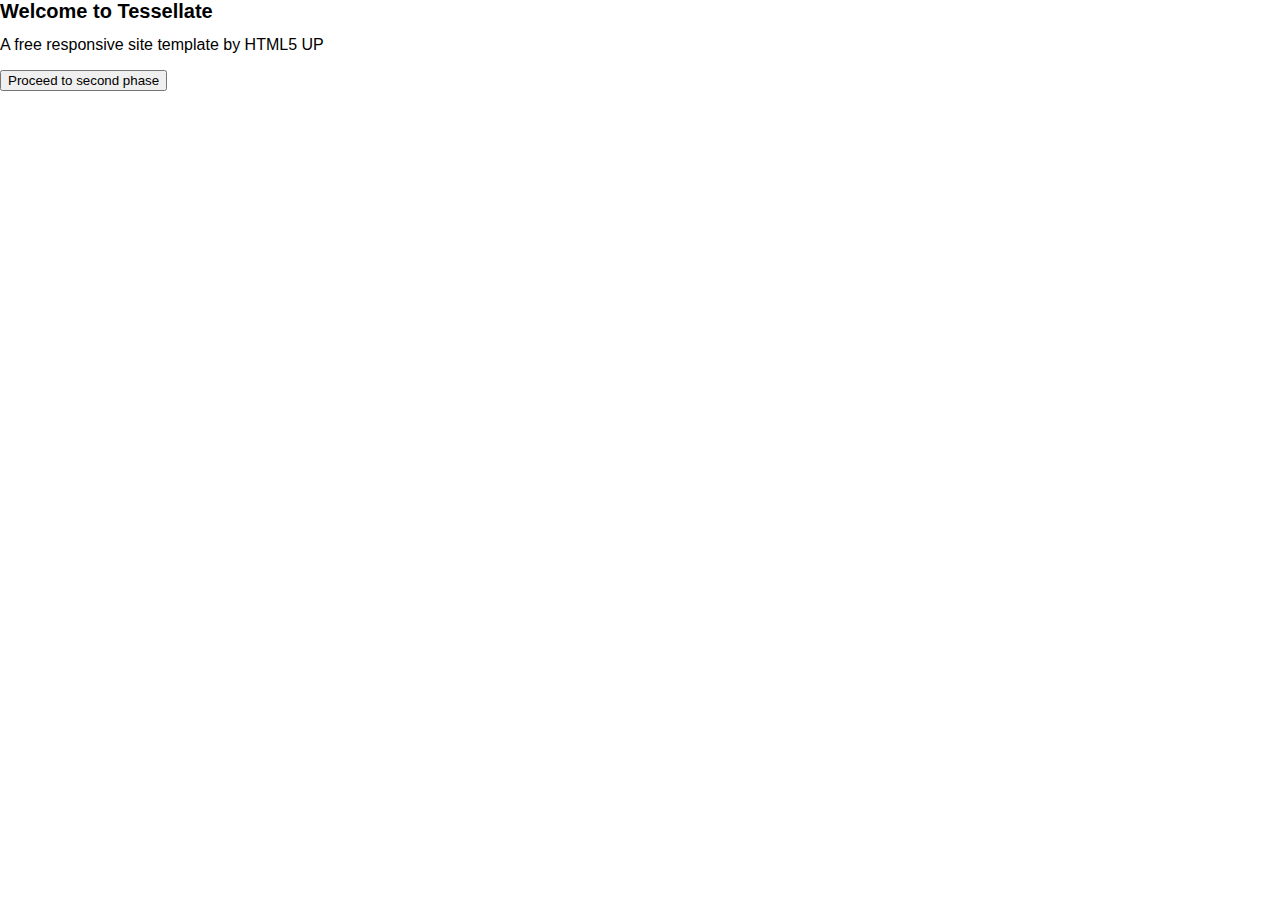
==== PraktikaScss/index.html @ ae3c742b "hero html" ====
<!DOCTYPE html>
<html lang="en">

<head>
  <meta charset="UTF-8">
  <meta http-equiv="X-UA-Compatible" content="IE=edge">
  <meta name="viewport" content="width=device-width, initial-scale=1.0">
  <!-- font awesome 4.7 -->
  <!-- <link rel="stylesheet" href="https://cdnjs.cloudflare.com/ajax/libs/font-awesome/4.7.0/css/font-awesome.css"
    integrity="sha512-5A8nwdMOWrSz20fDsjczgUidUBR8liPYU+WymTZP1lmY9G6Oc7HlZv156XqnsgNUzTyMefFTcsFH/tnJE/+xBg=="
    crossorigin="anonymous" referrerpolicy="no-referrer" /> -->
  <title>Title</title>
  <link rel="stylesheet" href="css/main.css">
</head>

<body>

  <section class="hero">
    <h1>Welcome to Tessellate</h1>
    <p class="lead">A free responsive site template by <a href="#">HTML5 UP</a></p>
    <button class="btn">Proceed to second phase</button>
  </section>

</body>

</html>
---- PraktikaScss/css/main.css ----
* {
  -webkit-box-sizing: border-box;
          box-sizing: border-box;
}

html {
  /* 1 rem = 10px */
  font-size: 62.5%;
  font-family: Verdana, Geneva, Tahoma, sans-serif;
}

p,
li,
a {
  font-size: 1.6rem;
}

button {
  cursor: pointer;
}

body {
  margin: 0;
}

img {
  max-width: 100%;
}

h1,
h2,
h3,
h4,
h5,
h6,
p {
  margin-top: 0;
}

a {
  text-decoration: none;
  color: inherit;
}

/* common rules */
.container {
  padding-left: 10px;
  padding-right: 10px;
  /* apridboti tik maximalu ploti */
  max-width: 80rem;
  /* skaiciuoti parastes automatiskai vienodai is kaires ir is desines */
  margin: 0 auto;
}

/* utility classes */
.flex {
  display: -webkit-box;
  display: -ms-flexbox;
  display: flex;
}

.between {
  -webkit-box-pack: justify;
      -ms-flex-pack: justify;
          justify-content: space-between;
  -webkit-box-align: center;
      -ms-flex-align: center;
          align-items: center;
}

.tac {
  text-align: center;
}/*# sourceMappingURL=main.css.map */
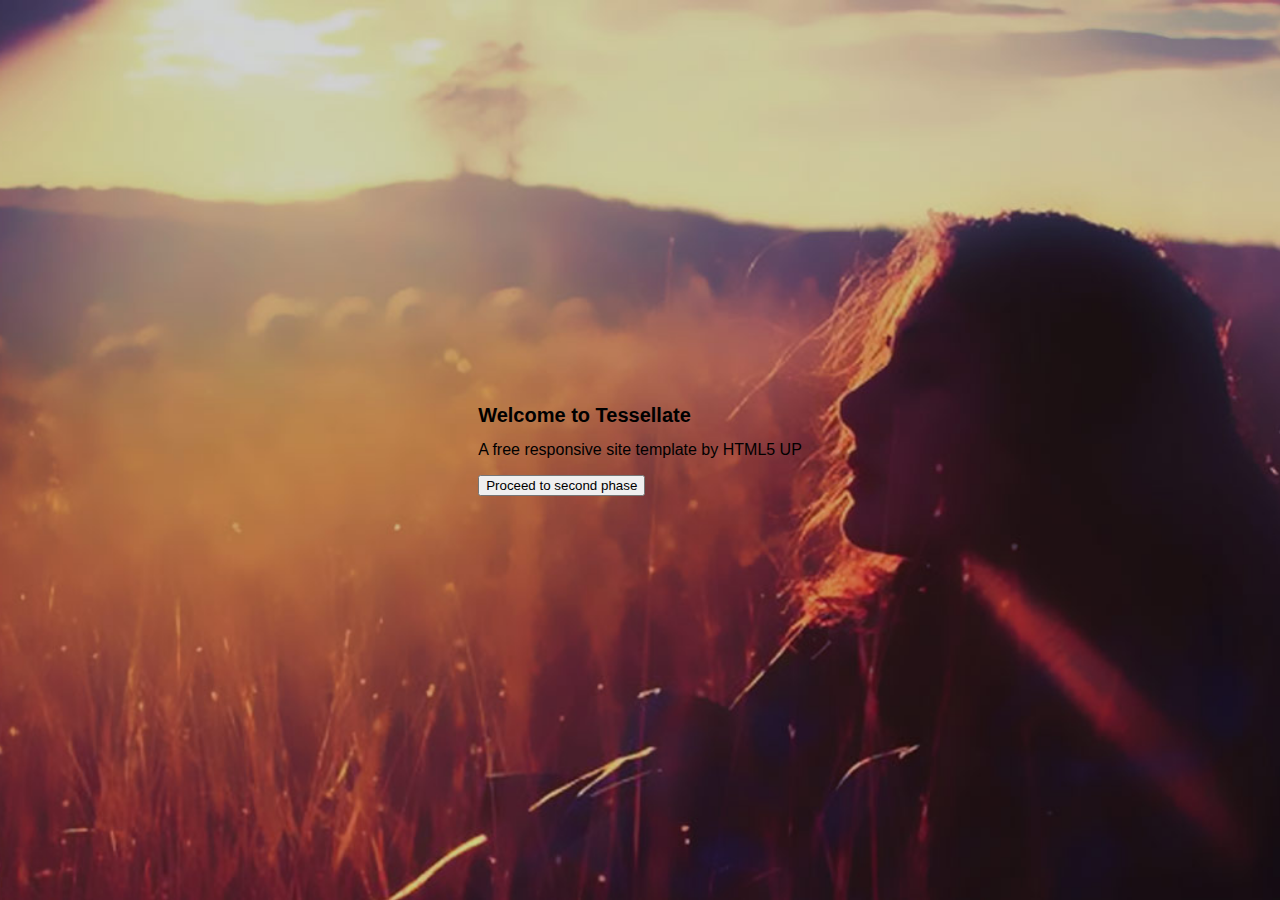
==== commit f9a23366: "yes" ====
--- a/PraktikaScss/index.html
+++ b/PraktikaScss/index.html
@@ -16,9 +16,11 @@
 <body>
 
   <section class="hero">
-    <h1>Welcome to Tessellate</h1>
-    <p class="lead">A free responsive site template by <a href="#">HTML5 UP</a></p>
-    <button class="btn">Proceed to second phase</button>
+    <div class="text-box">
+      <h1>Welcome to Tessellate</h1>
+      <p class="lead">A free responsive site template by <a href="#">HTML5 UP</a></p>
+      <button class="btn">Proceed to second phase</button>
+    </div>
   </section>
 
 </body>
--- a/PraktikaScss/css/main.css
+++ b/PraktikaScss/css/main.css
@@ -70,4 +70,13 @@
 
 .tac {
   text-align: center;
+}
+
+.hero {
+  height: 100vh;
+  min-height: 40rem;
+  display: grid;
+  place-items: center;
+  background: url("../img/header.jpg") no-repeat center;
+  background-size: cover;
 }/*# sourceMappingURL=main.css.map */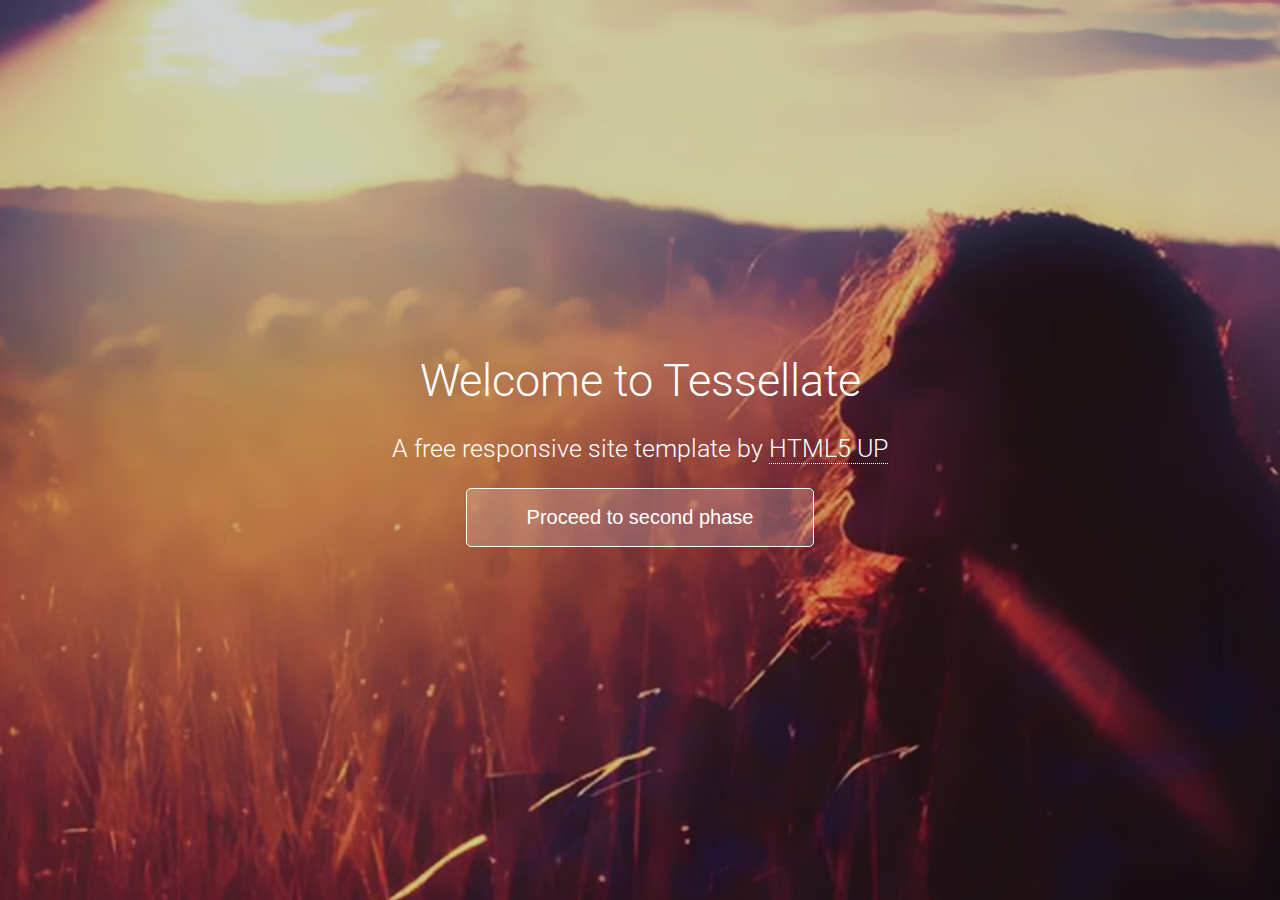
==== commit 9b499a40: "hero" ====
--- a/PraktikaScss/index.html
+++ b/PraktikaScss/index.html
@@ -9,7 +9,12 @@
   <!-- <link rel="stylesheet" href="https://cdnjs.cloudflare.com/ajax/libs/font-awesome/4.7.0/css/font-awesome.css"
     integrity="sha512-5A8nwdMOWrSz20fDsjczgUidUBR8liPYU+WymTZP1lmY9G6Oc7HlZv156XqnsgNUzTyMefFTcsFH/tnJE/+xBg=="
     crossorigin="anonymous" referrerpolicy="no-referrer" /> -->
-  <title>Title</title>
+
+  <!-- roboto font -->
+  <link rel="preconnect" href="https://fonts.googleapis.com">
+  <link rel="preconnect" href="https://fonts.gstatic.com" crossorigin>
+  <link href="https://fonts.googleapis.com/css2?family=Roboto:wght@300;400;700&display=swap" rel="stylesheet">
+  <title>Scss</title>
   <link rel="stylesheet" href="css/main.css">
 </head>
 
--- a/PraktikaScss/css/main.css
+++ b/PraktikaScss/css/main.css
@@ -6,7 +6,8 @@
 html {
   /* 1 rem = 10px */
   font-size: 62.5%;
-  font-family: Verdana, Geneva, Tahoma, sans-serif;
+  font-family: "Roboto", Verdana, Geneva, Tahoma, sans-serif;
+  font-weight: 300;
 }
 
 p,
@@ -72,6 +73,21 @@
   text-align: center;
 }
 
+.btn {
+  border: 1px solid #fff;
+  background-color: rgba(255, 255, 255, 0.2);
+  color: white;
+  padding: 1.7rem 6rem;
+  border-radius: 0.5rem;
+  font-size: 2rem;
+  font-weight: 300;
+  -webkit-transition: background-color 0.2s;
+  transition: background-color 0.2s;
+}
+.btn:hover {
+  background-color: rgba(255, 255, 255, 0.4);
+}
+
 .hero {
   height: 100vh;
   min-height: 40rem;
@@ -79,4 +95,24 @@
   place-items: center;
   background: url("../img/header.jpg") no-repeat center;
   background-size: cover;
+}
+
+.text-box {
+  text-align: center;
+  color: white;
+}
+.text-box h1 {
+  font-weight: 300;
+  font-size: 4.5rem;
+  margin-bottom: 0.6em;
+}
+.text-box .lead {
+  font-size: 2.5rem;
+  font-weight: 300;
+  margin-bottom: 1em;
+}
+.text-box a {
+  text-transform: uppercase;
+  font-size: 2.5rem;
+  border-bottom: 1px dotted white;
 }/*# sourceMappingURL=main.css.map */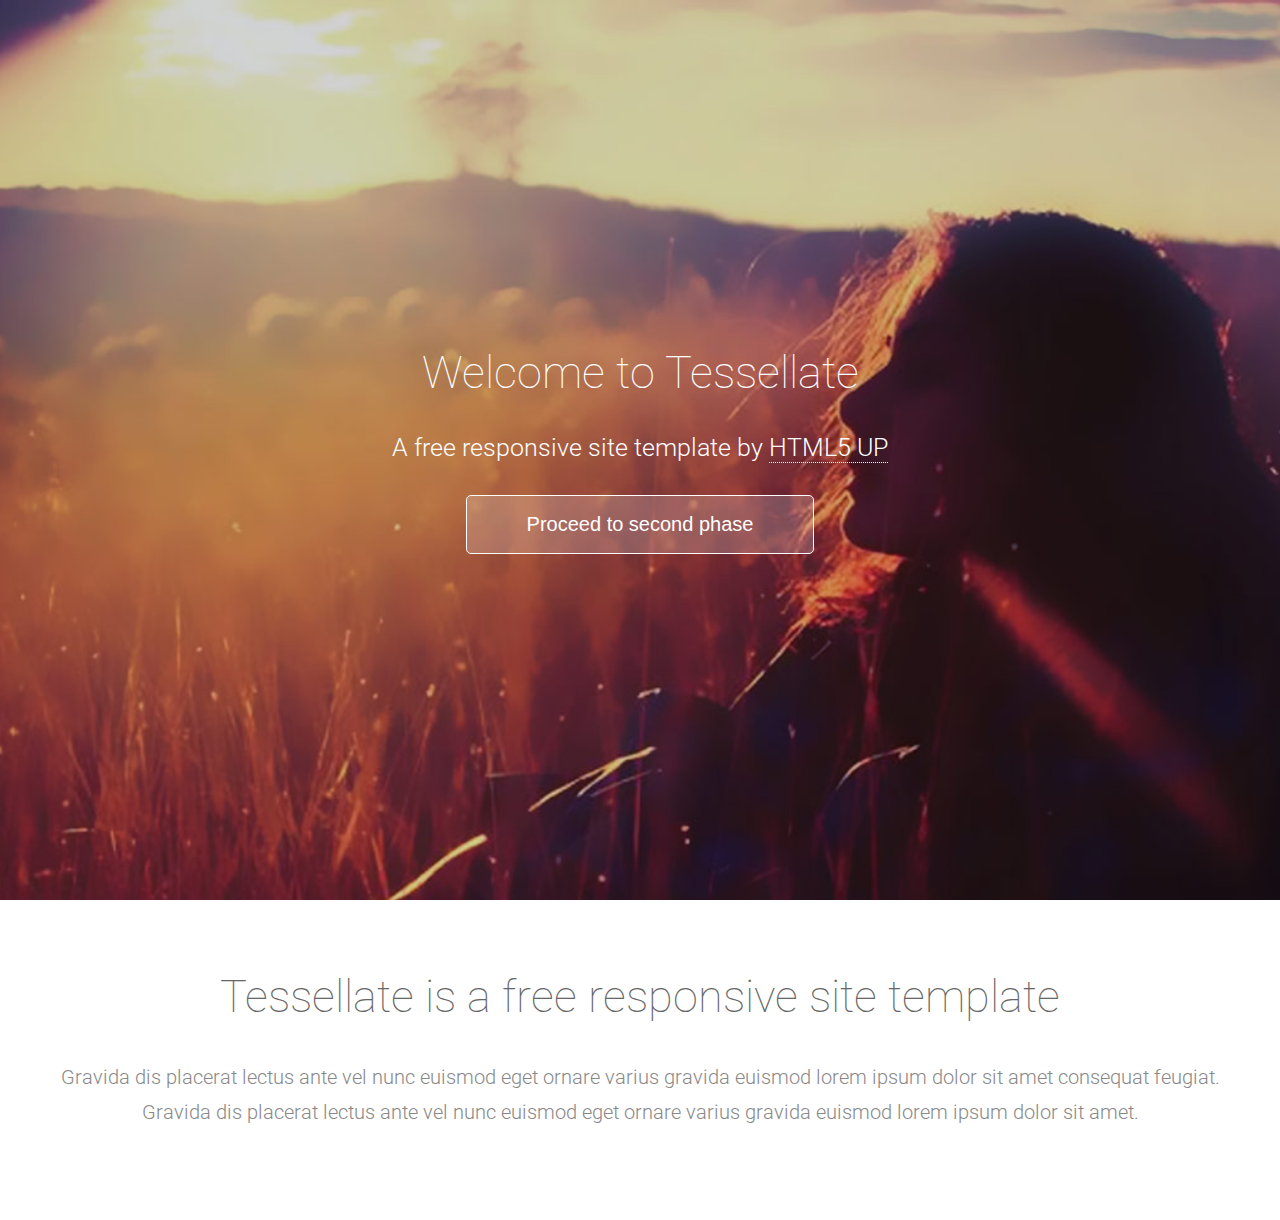
==== commit e0ba587e: "mobile?" ====
--- a/PraktikaScss/index.html
+++ b/PraktikaScss/index.html
@@ -13,7 +13,7 @@
   <!-- roboto font -->
   <link rel="preconnect" href="https://fonts.googleapis.com">
   <link rel="preconnect" href="https://fonts.gstatic.com" crossorigin>
-  <link href="https://fonts.googleapis.com/css2?family=Roboto:wght@300;400;700&display=swap" rel="stylesheet">
+  <link href="https://fonts.googleapis.com/css2?family=Roboto:wght@100;300;400;700&display=swap" rel="stylesheet">
   <title>Scss</title>
   <link rel="stylesheet" href="css/main.css">
 </head>
@@ -28,6 +28,17 @@
     </div>
   </section>
 
+  <section class="cta">
+    <div class="container tac">
+      <h2>Tessellate is a free responsive site template</h2>
+      <p class="cta-text">Gravida dis placerat lectus ante vel nunc euismod eget ornare varius gravida euismod lorem
+        ipsum
+        dolor sit amet consequat
+        feugiat. Gravida dis placerat lectus ante vel nunc euismod eget ornare varius gravida euismod lorem ipsum dolor
+        sit amet.</p>
+    </div>
+  </section>
+
 </body>
 
 </html>--- a/PraktikaScss/css/main.css
+++ b/PraktikaScss/css/main.css
@@ -48,7 +48,7 @@
   padding-left: 10px;
   padding-right: 10px;
   /* apridboti tik maximalu ploti */
-  max-width: 80rem;
+  max-width: 120rem;
   /* skaiciuoti parastes automatiskai vienodai is kaires ir is desines */
   margin: 0 auto;
 }
@@ -102,17 +102,55 @@
   color: white;
 }
 .text-box h1 {
-  font-weight: 300;
   font-size: 4.5rem;
   margin-bottom: 0.6em;
+  color: white;
 }
 .text-box .lead {
   font-size: 2.5rem;
   font-weight: 300;
   margin-bottom: 1em;
+  color: white;
+  line-height: 1.75;
 }
 .text-box a {
   text-transform: uppercase;
   font-size: 2.5rem;
   border-bottom: 1px dotted white;
+}
+
+.cta {
+  padding-top: 7rem;
+  padding-bottom: 7rem;
+}
+.cta h2 {
+  font-size: 4.5rem;
+}
+.cta .cta-text {
+  font-size: 2rem;
+  line-height: 1.75;
+}
+
+@media screen and (max-width: 560px) {
+  html {
+    font-size: 50%;
+  }
+  .hero {
+    height: 100vh;
+    min-height: 20rem;
+  }
+}
+h1,
+h2,
+h3,
+h4,
+h5,
+h6 {
+  color: #666;
+  font-weight: 100;
+}
+
+p {
+  color: #888;
+  font-weight: 300;
 }/*# sourceMappingURL=main.css.map */